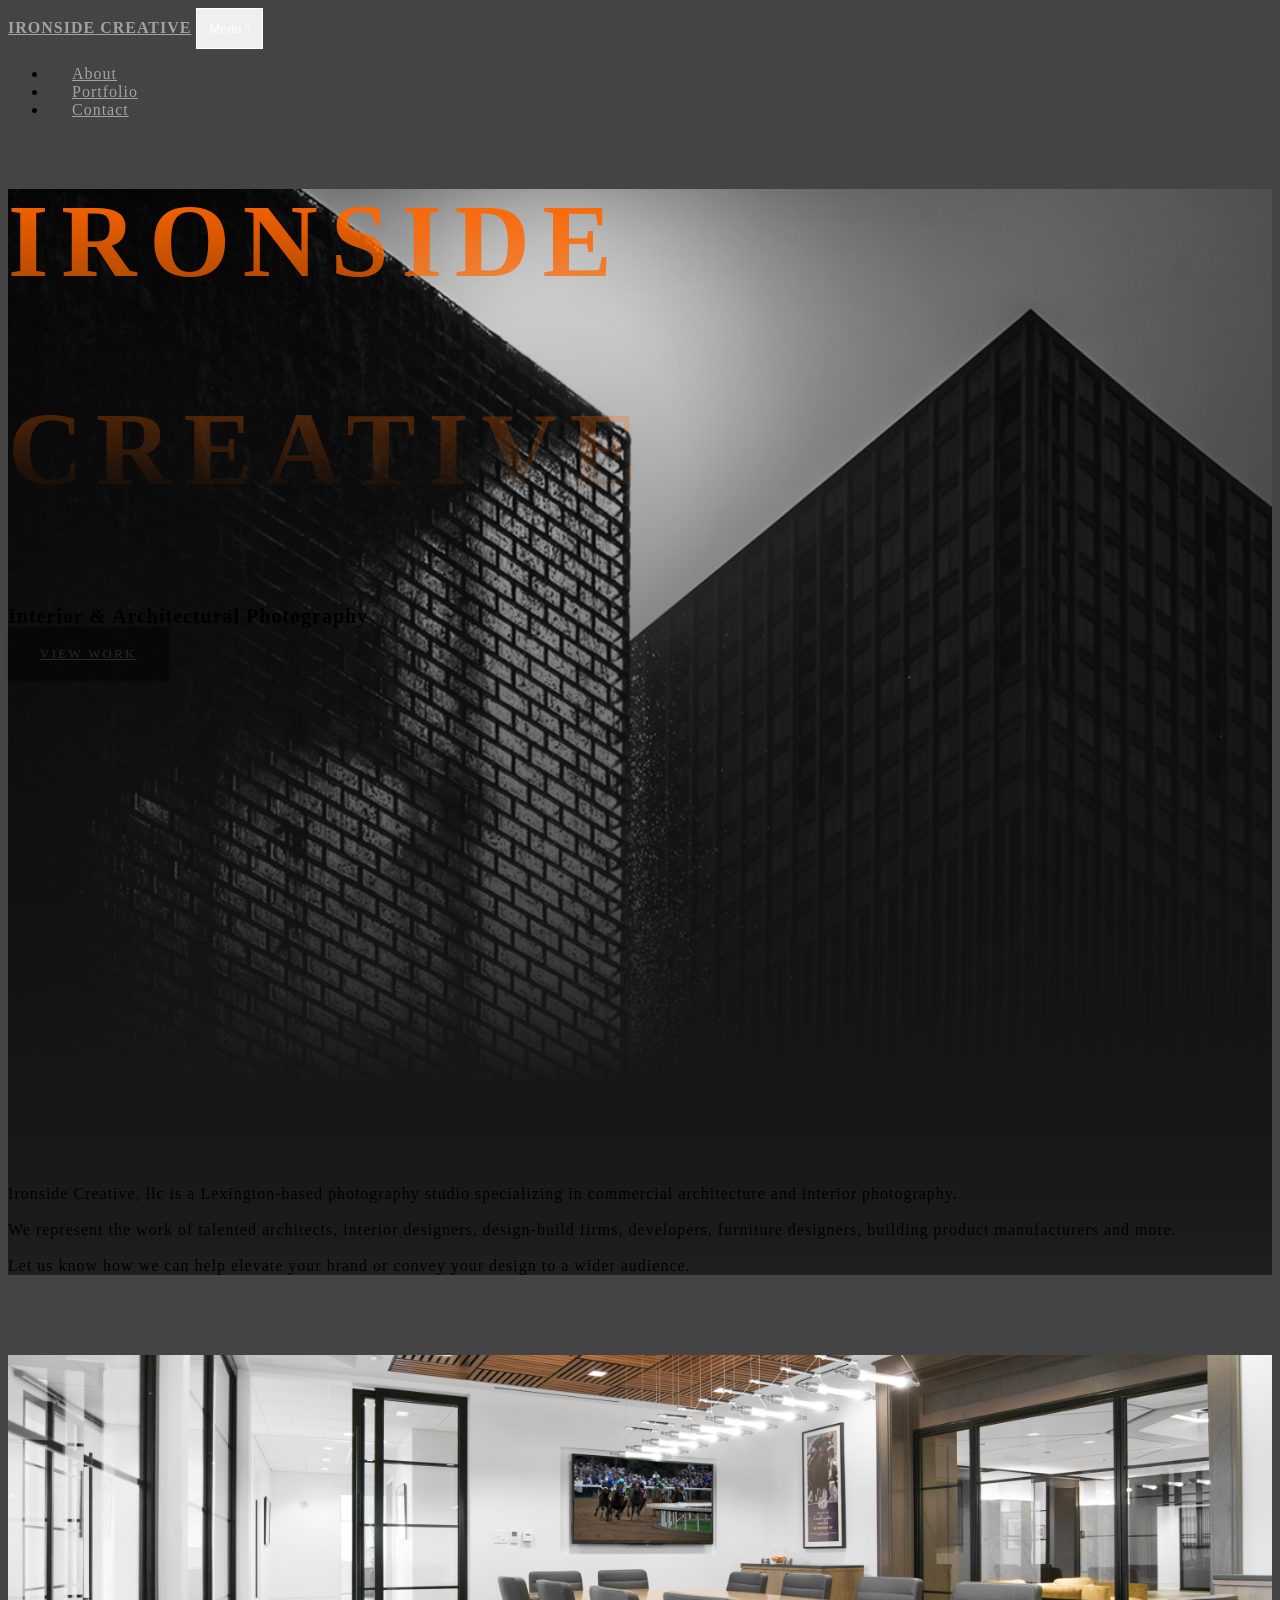
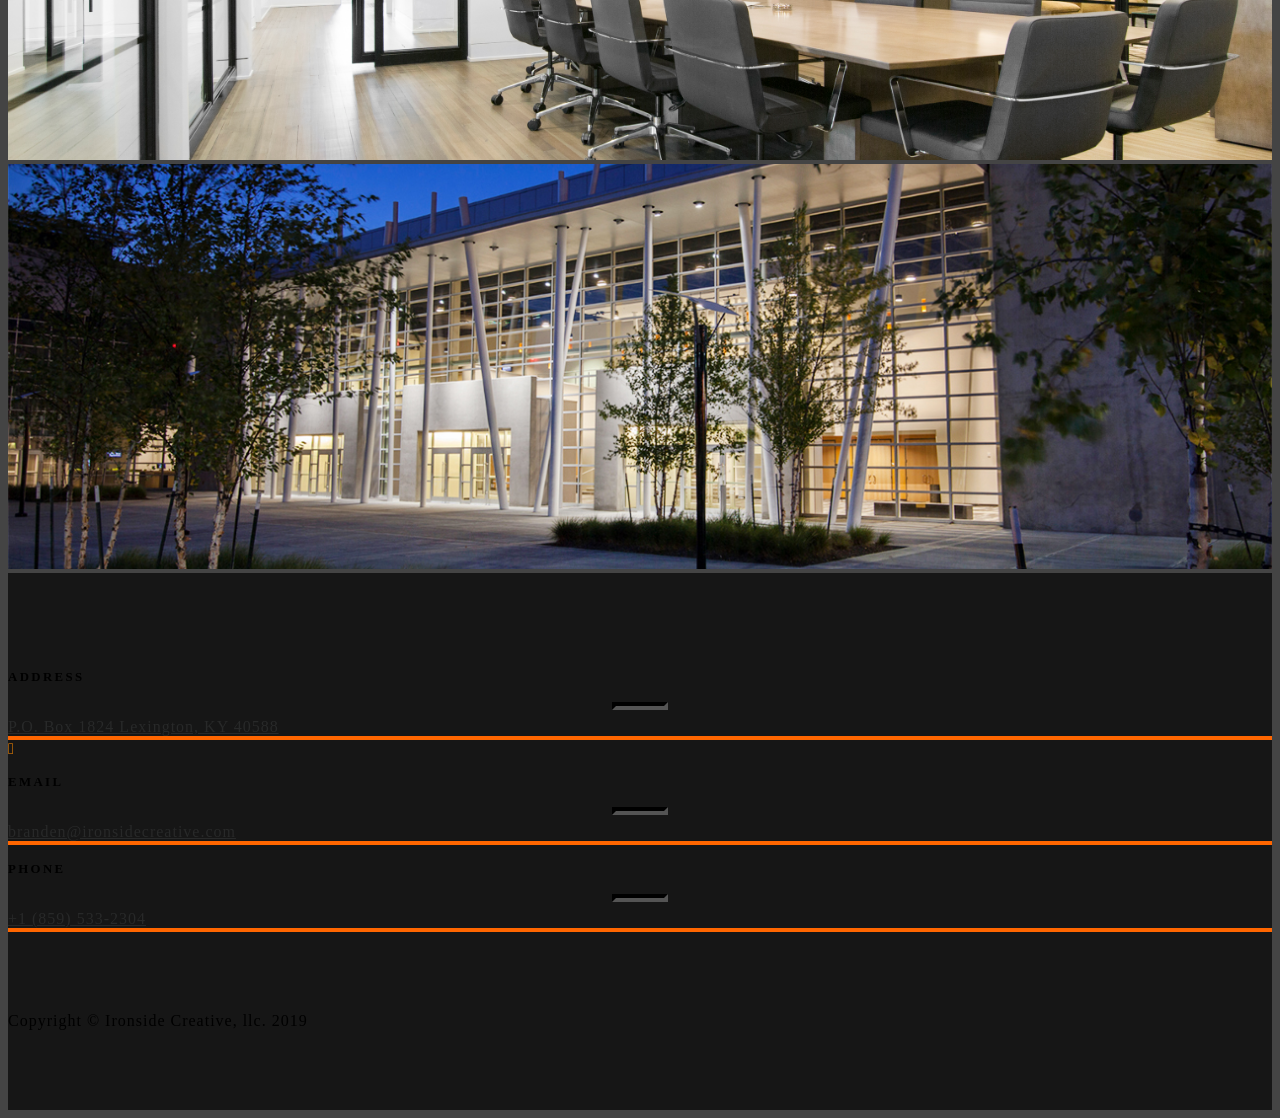
==== index.html @ 3565c428 "testing" ====
<!DOCTYPE html>
<html lang="en">

<head>

  <meta charset="utf-8">
  <meta name="viewport" content="width=device-width, initial-scale=1, shrink-to-fit=no">
  <meta name="description" content="">
  <meta name="author" content="">

  <title>Ironside Creative</title>

  <link rel="shortcut icon" type="image/png" href="img/favicon.png"/>

  <!-- Bootstrap core CSS -->
  <link href="node_modules/bootstrap/dist/css/bootstrap.min.css" rel="stylesheet">

  <!-- hello -->
  <!-- Custom fonts for this template -->
  <link href="https://stackpath.bootstrapcdn.com/font-awesome/4.7.0/css/font-awesome.min.css" rel="stylesheet">
  <!-- <link href="node_modules/@fortawesome/fontawesome-free/css/all.min.css" rel="stylesheet"> -->
  <link href="https://fonts.googleapis.com/css?family=Varela+Round" rel="stylesheet">
  <link href="https://fonts.googleapis.com/css?family=Nunito:200,200i,300,300i,400,400i,600,600i,700,700i,800,800i,900,900i" rel="stylesheet">

  <!-- Custom styles for this template -->
  <link href="css/grayscale.min.css" rel="stylesheet">
  <link href="css/custom.css" rel="stylesheet">

</head>

<body id="page-top">

  <!-- Navigation -->
  <nav class="navbar navbar-expand-lg navbar-light fixed-top" id="mainNav">
    <div class="container">
      <a class="navbar-brand js-scroll-trigger" href="#page-top">IRONSIDE CREATIVE</a>
      <button class="navbar-toggler navbar-toggler-right" type="button" data-toggle="collapse" data-target="#navbarResponsive" aria-controls="navbarResponsive" aria-expanded="false" aria-label="Toggle navigation">
        Menu
        <i class="fas fa-bars"></i>
      </button>
      <div class="collapse navbar-collapse" id="navbarResponsive">
        <ul class="navbar-nav ml-auto">
          <li class="nav-item">
            <a class="nav-link js-scroll-trigger" href="#about">About</a>
          </li>
          <li class="nav-item">
            <a class="nav-link js-scroll-trigger" href="#portfolio">Portfolio</a>
          </li>
          <li class="nav-item">
            <a class="nav-link js-scroll-trigger" href="#contact">Contact</a>
          </li>
        </ul>
      </div>
    </div>
  </nav>

  <!-- Header -->
  <header class="masthead">
    <div class="container d-flex h-100 align-items-center">
      <div class="mx-auto text-center">
        <h1 class="mx-auto my-0 text-uppercase">IRONSIDE<p class="font-italic">CREATIVE</p></h1>
        <h2 class="text-white-50 mx-auto mt-2 mb-5">Interior & Architectural Photography</h2>
        <a href="#portfolio" class="btn btn-primary js-scroll-trigger">View Work</a>
      </div>
    </div>
  </header>

<!-- About Section -->
<section id="about" class="about-section text-center">
    <div class="container">
      <div class="row">
          <div class="col-lg-8 mx-auto">
            <p class="text-white-50">Ironside Creative, llc is a Lexington-based photography studio specializing
                in commercial architecture and interior photography.
                <br>
                <br>
                We represent the work of talented architects, interior designers, design-build firms, developers,
                furniture designers, building product manufacturers and more.
              <br>
              <br>
                Let us know how we can help elevate your brand or convey your design to a wider audience.
            </p>
          </div>

  </section>

<!-- Injected Portfolio -->
<a id="portfolio"></a>
  <div class="portwrapper">
    <a href="pages/interior.html" data-title="Interior Photography">
      <img src="img/img03.jpg"/>
    </a>
    <a href="pages/architectural.html" data-title="Architectural Photography">
      <img src="img/arc_02.jpg"/>
    </a>
  </div>



  <!-- Contact Section -->
  <section class="contact-section bg-black">
    <div class="container">
      <a id="contact"></a>
      <div class="row">

        <div class="col-md-4 mb-3 mb-md-0">
          <div class="card py-4 h-100">
            <div class="card-body text-center">
              <i class="fas fa-map-marked-alt text-primary mb-2"></i>
              <h4 class="text-uppercase m-0">Address</h4>
              <hr class="my-4">
              <div class="small text-black-50"><a href="https://goo.gl/maps/vSZyoy7qZ5h57QWN8">P.O. Box 1824 Lexington, KY 40588</a></div>
            </div>
          </div>
        </div>

        <div class="col-md-4 mb-3 mb-md-0">
          <div class="card py-4 h-100">
            <div class="card-body text-center">
              <i class="fas fa-envelope text-primary mb-2"></i>
              <h4 class="text-uppercase m-0">Email</h4>
              <hr class="my-4">
              <div class="small text-black-50">
                <a href="mailto:branden@ironsidecreative.com">branden@ironsidecreative.com</a>
              </div>
            </div>
          </div>
        </div>

        <div class="col-md-4 mb-3 mb-md-0">
          <div class="card py-4 h-100">
            <div class="card-body text-center">
              <i class="fas fa-mobile-alt text-primary mb-2"></i>
              <h4 class="text-uppercase m-0">Phone</h4>
              <hr class="my-4">
              <div class="small text-black-50"><a href="tel:859-533-2304">+1 (859) 533-2304</a></div>
            </div>
          </div>
        </div>
      </div>

      <!-- Social Icons

      <div class="social d-flex justify-content-center">
        <a href="#" class="mx-2">
          <i class="fab fa-linkedin"></i>
        </a>
        <a href="#" class="mx-2">
          <i class="fab fa-facebook-f"></i>
        </a>
        <a href="#" class="mx-2">
          <i class="fab fa-github"></i>
        </a>
      </div>
    -->
    </div>
  </section>


  <!-- Footer -->
  <footer class="bg-black small text-center text-white-50">
    <div class="container">
      Copyright &copy; Ironside Creative, llc. 2019
    </div>
  </footer>

  <!-- Bootstrap core JavaScript -->
  <script src="node_modules/jquery/dist/jquery.min.js"></script>
  <script src="node_modules/bootstrap/dist/js/bootstrap.bundle.min.js"></script>

  <!-- Plugin JavaScript -->
  <script src="node_modules/jquery.easing/jquery.easing.min.js"></script>

  <!-- Custom scripts for this template -->
  <script src="js/grayscale.min.js"></script>

</body>

</html>
---- css/grayscale.min.css ----
#mainNav {
    min-height: 56px;
    background-color: rgba(255, 255, 255,)
}

#mainNav .navbar-toggler {
    font-size: 80%;
    padding: .75rem;
    color: rgb(255, 255, 255);
    border: 1px solid rgb(255, 255, 255)
}

#mainNav .navbar-toggler:focus {
    outline: 0
}

#mainNav .navbar-brand {
    color: rgb(255, 255, 255);
    font: avenir-medium;
    font-weight: 700;
    padding: .9rem 0
}

#mainNav .navbar-nav .nav-item:hover {
    color: fade(rgb(34, 255, 0), 80%);
    outline: 0;
    background-color: transparent
}

#mainNav .navbar-nav .nav-item:active, #mainNav .navbar-nav .nav-item:focus {
    outline: 0;
    background-color: transparent
}

@media (min-width:992px) {
    #mainNav {
        padding-top: 0;
        padding-bottom: 0;
        border-bottom: none;
        background-color: transparent;
        -webkit-transition: background-color .3s ease-in-out;
        transition: background-color .3s ease-in-out
    }
    #mainNav .navbar-brand {
        padding: .5rem 0;
        color: rgba(255, 255, 255, .5)
    }
    #mainNav .nav-link {
        -webkit-transition: none;
        transition: none;
        padding: 2rem 1.5rem;
        color: rgba(255, 255, 255, .5)
    }
    #mainNav .nav-link:hover {
        color: rgba(250, 121, 35, 0.495)
    }
    #mainNav .nav-link:active {
        color: #fff
        background-color: transparent;
    }
    #mainNav.navbar-shrink {
        background-color: #fff
    }
    #mainNav.navbar-shrink .navbar-brand {
        color: rgb(255, 102, 0);
    }
    #mainNav.navbar-shrink .nav-link {
        color: #292929;
        padding: 1.5rem 1.5rem 1.25rem;
        border-bottom: .25rem solid transparent;
    }
    #mainNav.navbar-shrink .nav-link:hover {
        color: rgb(255, 102, 0);
    }
    #mainNav.navbar-shrink .nav-link:active {
        color: #467370
    }
    #mainNav.navbar-shrink .nav-link.active {
        color: rgb(255, 102, 0);;
        outline: 0;
        border-bottom: .25rem solid rgb(255, 102, 0);
    }
}

.masthead {
    position: relative;
    width: 100%;
    height: auto;
    min-height: 35rem;
    padding: 15rem 0;
    background: -webkit-gradient(linear, left top, left bottom, from(rgba(22, 22, 22, .3)), color-stop(75%, rgba(22, 22, 22, .7)), to(#161616)), url(../img/bg-masthead.jpg);
    background: linear-gradient(to bottom, rgba(22, 22, 22, .1) 0, rgba(22, 22, 22, .7) 75%, #161616 100%), url(../img/arc_001.jpg);
    background-position: center;
    background-repeat: no-repeat;
    background-attachment: scroll;
    background-size: cover
}

.masthead h1 {
    font-family: 'avenir';
    font-size: 2.5rem;
    line-height: 2.5rem;
    letter-spacing: .8rem;
    background: -webkit-linear-gradient(rgb(255, 102, 0), rgba(255, 72, 72, 0));
    -webkit-text-fill-color: transparent;
    -webkit-background-clip: text
}

.masthead h2 {
    max-width: 20rem;
    font-size: 1rem
}

@media (min-width:768px) {
    .masthead h1 {
        font-size: 4rem;
        line-height: 4rem
    }
}

@media (min-width:992px) {
    .masthead {
        height: 100vh;
        padding: 0
    }
    .masthead h1 {
        font-size: 6.5rem;
        line-height: 6.5rem;
        letter-spacing: .8rem
    }
    .masthead h2 {
        max-width: 30rem;
        font-size: 1.25rem
    }
}

.btn {
    -webkit-box-shadow: 0 .1875rem .1875rem 0 rgba(0, 0, 0, .1)!important;
    box-shadow: 0 .1875rem .1875rem 0 rgba(0, 0, 0, .1)!important;
    padding: 1.25rem 2rem;
    font-family: 'open sans';
    font-size: 80%;
    text-transform: uppercase;
    letter-spacing: .15rem;
    border: 0
}

.btn-primary {
    background-color: rgba(0, 0, 0, 0.495)
}

.btn-primary:hover {
    background-color: rgba(250, 121, 35, 0.495);
    color: #fff
}

.btn-primary:focus {
    background-color: #ffffff;
    color: rgb(0, 0, 0)
}

.btn-primary:active {
    background-color: #ffffff!important
}

.about-section {
    padding-top: 5rem;
    background: -webkit-gradient(linear, left top, left bottom, from(#161616), color-stop(75%, rgba(22, 22, 22, .9)), to(rgba(22, 22, 22, .8)));
    background: linear-gradient(to bottom, #161616 0, rgba(22, 22, 22, .9) 75%, rgba(22, 22, 22, .8) 100%)
}

.about-section p {
    margin-bottom: 5rem
}

.projects-section {
    padding: 10rem 0
}

.projects-section .featured-text {
    padding: 2rem
}

@media (min-width:992px) {
    .projects-section .featured-text {
        padding: 0 0 0 2rem;
        border-left: .5rem solid rgb(255, 102, 0);
    }
}

.projects-section .project-text {
    padding: 3rem;
    font-size: 90%
}

@media (min-width:992px) {
    .projects-section .project-text {
        padding: 5rem
    }
    .projects-section .project-text hr {
        border-color: rgb(255, 102, 0);;
        border-width: .25rem;
        width: 30%
    }
}


.contact-section {
    padding: 5rem 0 0
}

.contact-section .card {
    border: 0;
    border-bottom: .25rem solid rgb(255, 102, 0);
}

.contact-section .card h4 {
    font-size: .8rem;
    font-family: 'open sans';
    text-transform: uppercase;
    letter-spacing: .15rem
}

.contact-section .card hr {
    border-color: #000000;
    border-width: .25rem;
    width: 3rem
}

.contact-section .social {
    margin-top: 5rem
}

.contact-section .social a {
    text-align: center;
    height: 3rem;
    width: 3rem;
    background: rgba(157, 153, 146, 0.331);
    border-radius: 100%;
    line-height: 3rem;
    color: rgba(255, 255, 255, 0.753)
}

.contact-section .social a:hover {
    color: rgba(255, 255, 255, .5)
}

.contact-section .social a:active {
    color: #fff
}

body {
    font-family: arial;
    letter-spacing: .0625em
}

a {
    color: #282929
}

a:focus, a:hover {
    text-decoration: none;
    color: #282929
}

.bg-black {
    background-color: #161616!important
}

.bg-primary {
    background-color: rgb(255, 102, 0);!important
}

.text-primary {
    color: #ff8c00!important
}

footer {
    padding: 5rem 0
}



/*homepage portfolio */

.portwrapper a {
    display:inline-block;
    width:100%;
    height:45vh;
    position:relative;
}

.portwrapper a img {
    height:100%; 
    width:100%;
    object-fit:cover;}
  a:before, a:after{
    width:100%;
    position:absolute;
    opacity:0;
    transition:opacity 0.3s ease;
}

.portwrapper a:before{
    content:'';
    height:100%;
    background:rgba(250, 121, 35, 0.495);
  }
  
.portwrapper a:after{
    content:attr(data-title);
    font-size:24px;
    top:calc(50% - 0.5em);
    left:0;
    text-align:center;
    color:#fff;
    text-transform:uppercase;
  }
  
.portwrapper a:hover:before, a:hover:after{
    opacity:1;
  }
  

/*individual portfolio */

  


@import url(https://fonts.googleapis.com/css?family=Sarala:400,700);

.wrapper{font-size:0;}/*for inline block spacing*/
body{font-family:avenir-medium; background:#444;}

@media screen and (max-width: 992px) {
    .wrapper a{ display:inline-block;
        width:100%;
        height:50vh;
        position:relative;
    }

    .wrapper a img {
    height:100%; 
    width:100%;
    object-fit:cover;}
    .wrapper a:before, a:after{
    width:100%;
    position:absolute;
    opacity:0;
    transition:opacity 0.3s ease;
    }

    .wrapper a:before{
    content:'';
    height:100%;
    background:rgba(250, 121, 35, 0.495);
    }

    .wrapper a:after{
    content:attr(data-title);
    font-size:24px;
    top:calc(50% - 0.5em);
    left:0;
    text-align:center;
    color:#fff;
    text-transform:uppercase;
    }

    .wrapper a:hover:before, a:hover:after{
    opacity:1;
    }

}

@media screen and (max-width: 600px) {
    .wrapper a{ display:inline-block;
        width:100%;
        height:70vh;
        position:relative;
    }

}

@media screen and (min-width: 993px) {
    .wrapper a{ display:inline-block;
        width:33.27%;
        height:40vh;
        position:relative;
        align-content: stretch;
    }

}


/* Portfolio Navigation */
.navigation {
    margin: 10px; 
   
}
.navigation a {
   display:inline;
   font-family: avenir-medium;
   color: rgb(235, 235, 235);
   font-size: 3rem;
   letter-spacing: .550em;
}

.navigation ul {
    list-style-type: none;
    margin: 0;
    padding: 0;
  }
  
  .navigation li {
    display: inline;
  }

  #interior {
      background-color: rgb(31, 31, 31);
  }
---- css/custom.css ----
@media only screen and (max-width: 992px) {
    .navbar-nav {
        background: rgba(255, 255, 255, 0.9);
        border-radius: 5px;
        align-items: center;
        }
}


@media only screen and (min-width:993px) {
    .navbar-nav {
        background:none;
        align-items: center;
        border: none;
        }
}
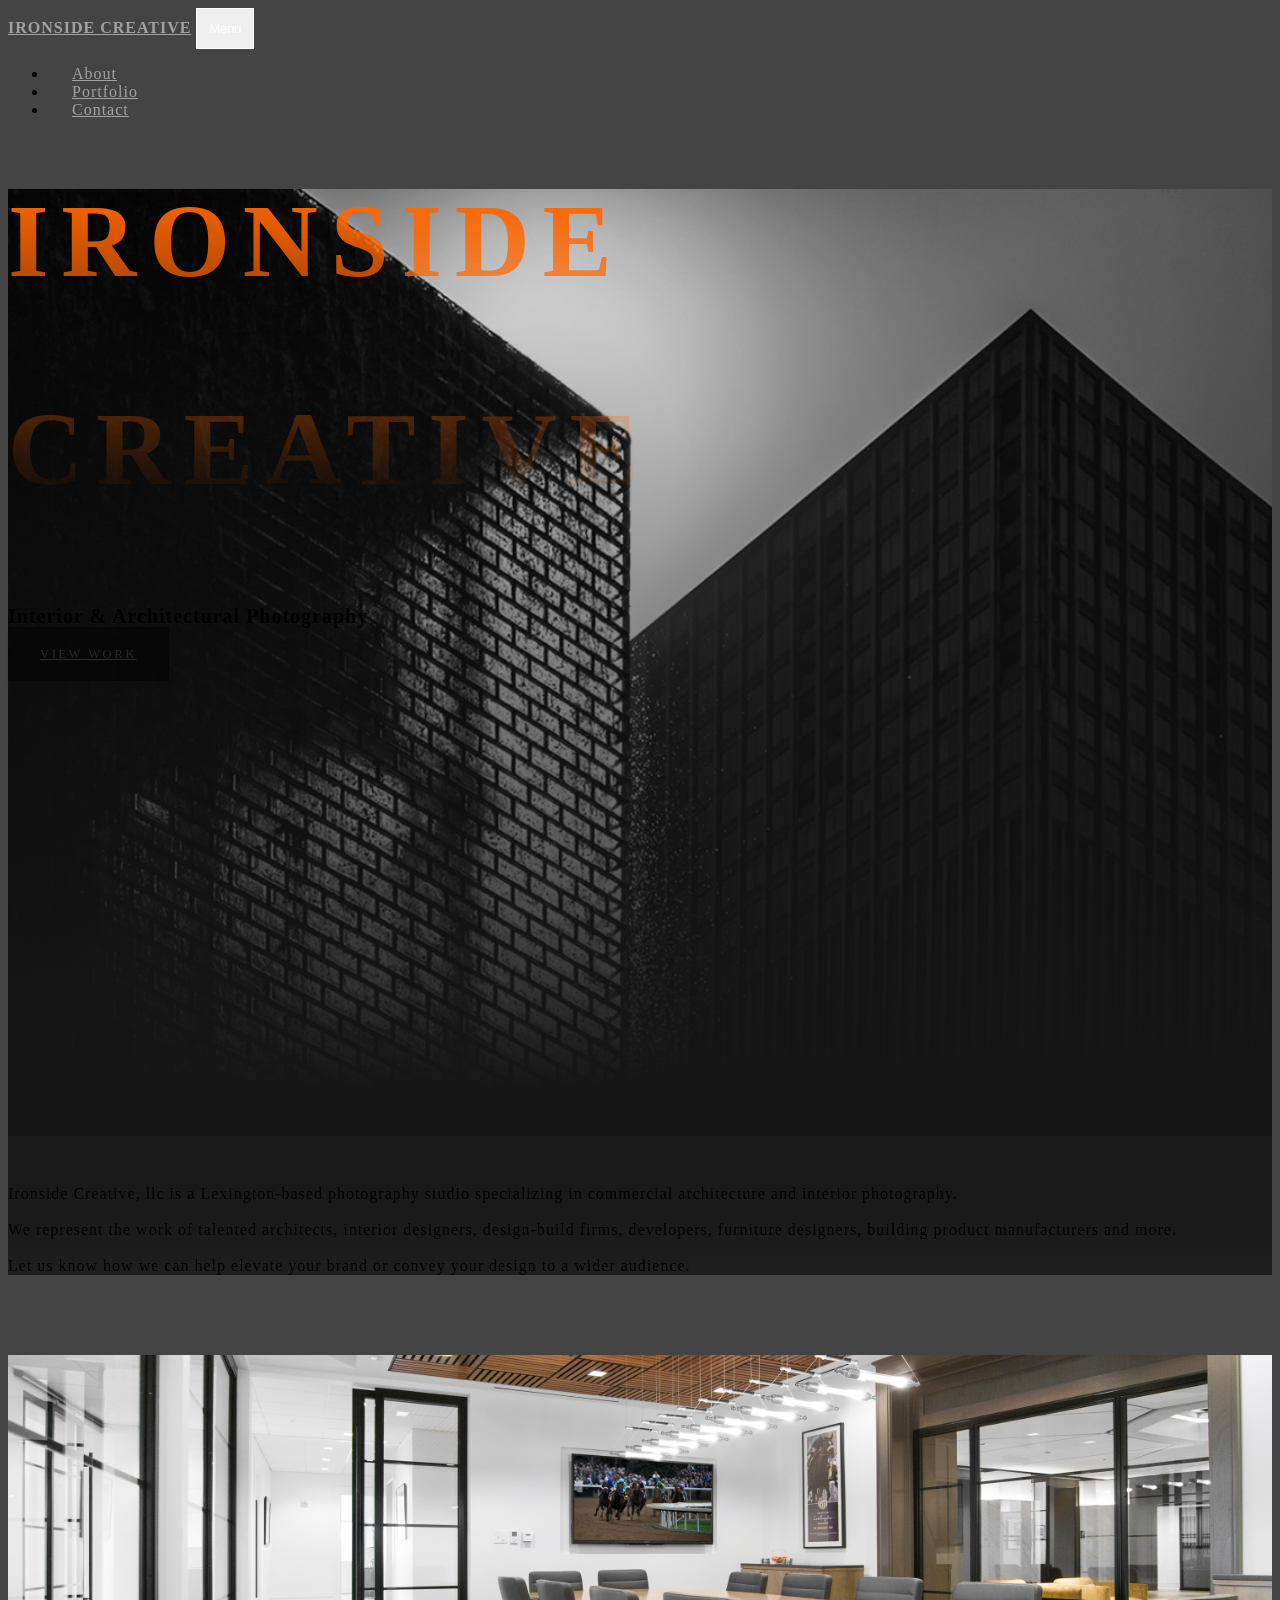
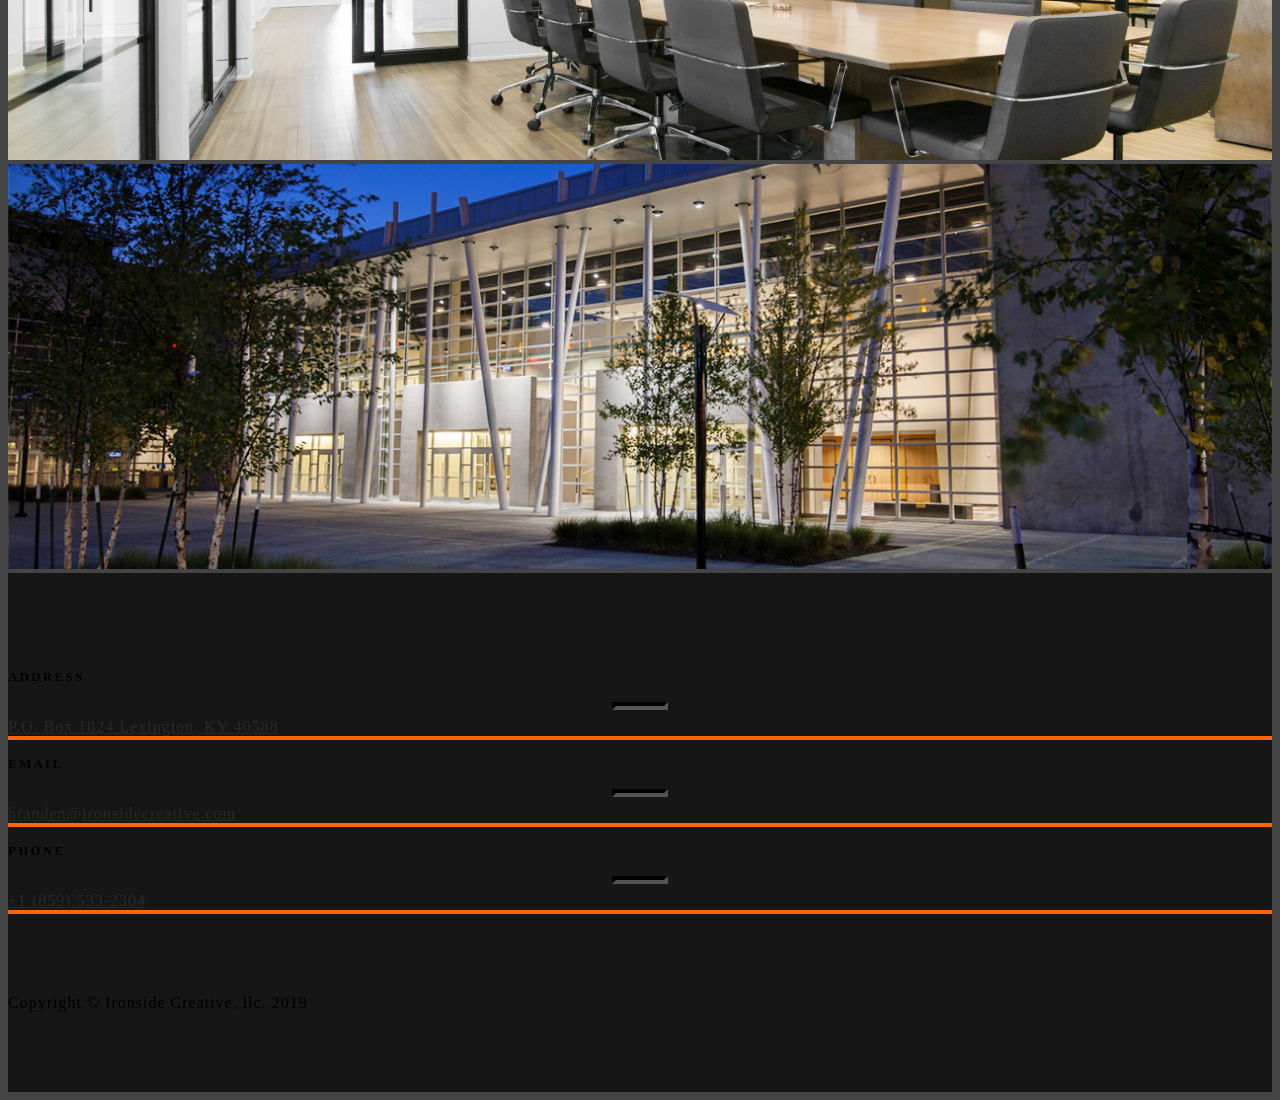
==== commit e57ac9de: "updated font awesome include to match version of original vendor." ====
--- a/index.html
+++ b/index.html
@@ -15,9 +15,9 @@
   <!-- Bootstrap core CSS -->
   <link href="node_modules/bootstrap/dist/css/bootstrap.min.css" rel="stylesheet">
 
-  <!-- hello -->
+  <!-- fuck you -->
   <!-- Custom fonts for this template -->
-  <link href="https://stackpath.bootstrapcdn.com/font-awesome/4.7.0/css/font-awesome.min.css" rel="stylesheet">
+  <link href="https://pagecdn.io/lib/font-awesome/5.10.0-12/css/all.min.css" rel="stylesheet">
   <!-- <link href="node_modules/@fortawesome/fontawesome-free/css/all.min.css" rel="stylesheet"> -->
   <link href="https://fonts.googleapis.com/css?family=Varela+Round" rel="stylesheet">
   <link href="https://fonts.googleapis.com/css?family=Nunito:200,200i,300,300i,400,400i,600,600i,700,700i,800,800i,900,900i" rel="stylesheet">
--- a/css/grayscale.min.css
+++ b/css/grayscale.min.css
@@ -251,8 +251,9 @@
 }
 
 body {
-    font-family: arial;
-    letter-spacing: .0625em
+    font-family: avenir-medium;
+    background-color:#444;
+    letter-spacing: .0625em;
 }
 
 a {
@@ -331,7 +332,6 @@
 @import url(https://fonts.googleapis.com/css?family=Sarala:400,700);
 
 .wrapper{font-size:0;}/*for inline block spacing*/
-body{font-family:avenir-medium; background:#444;}
 
 @media screen and (max-width: 992px) {
     .wrapper a{ display:inline-block;
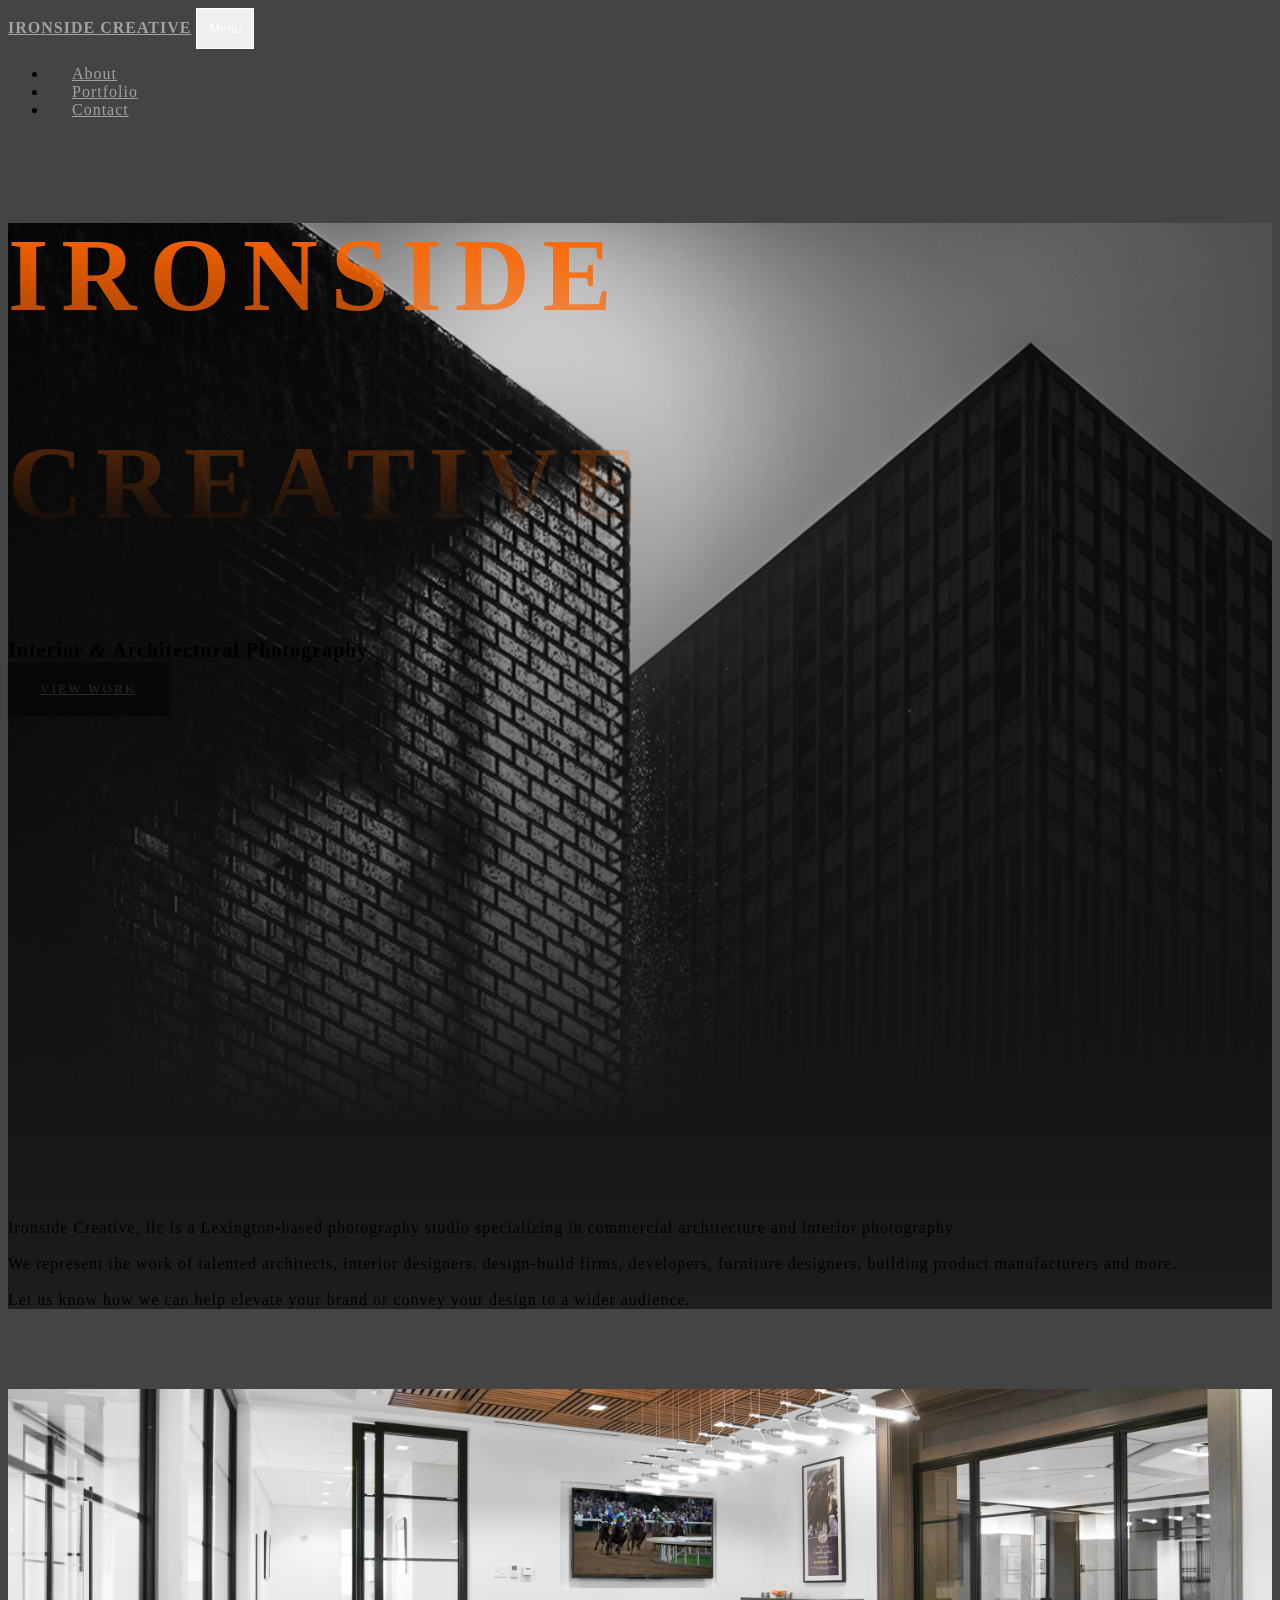
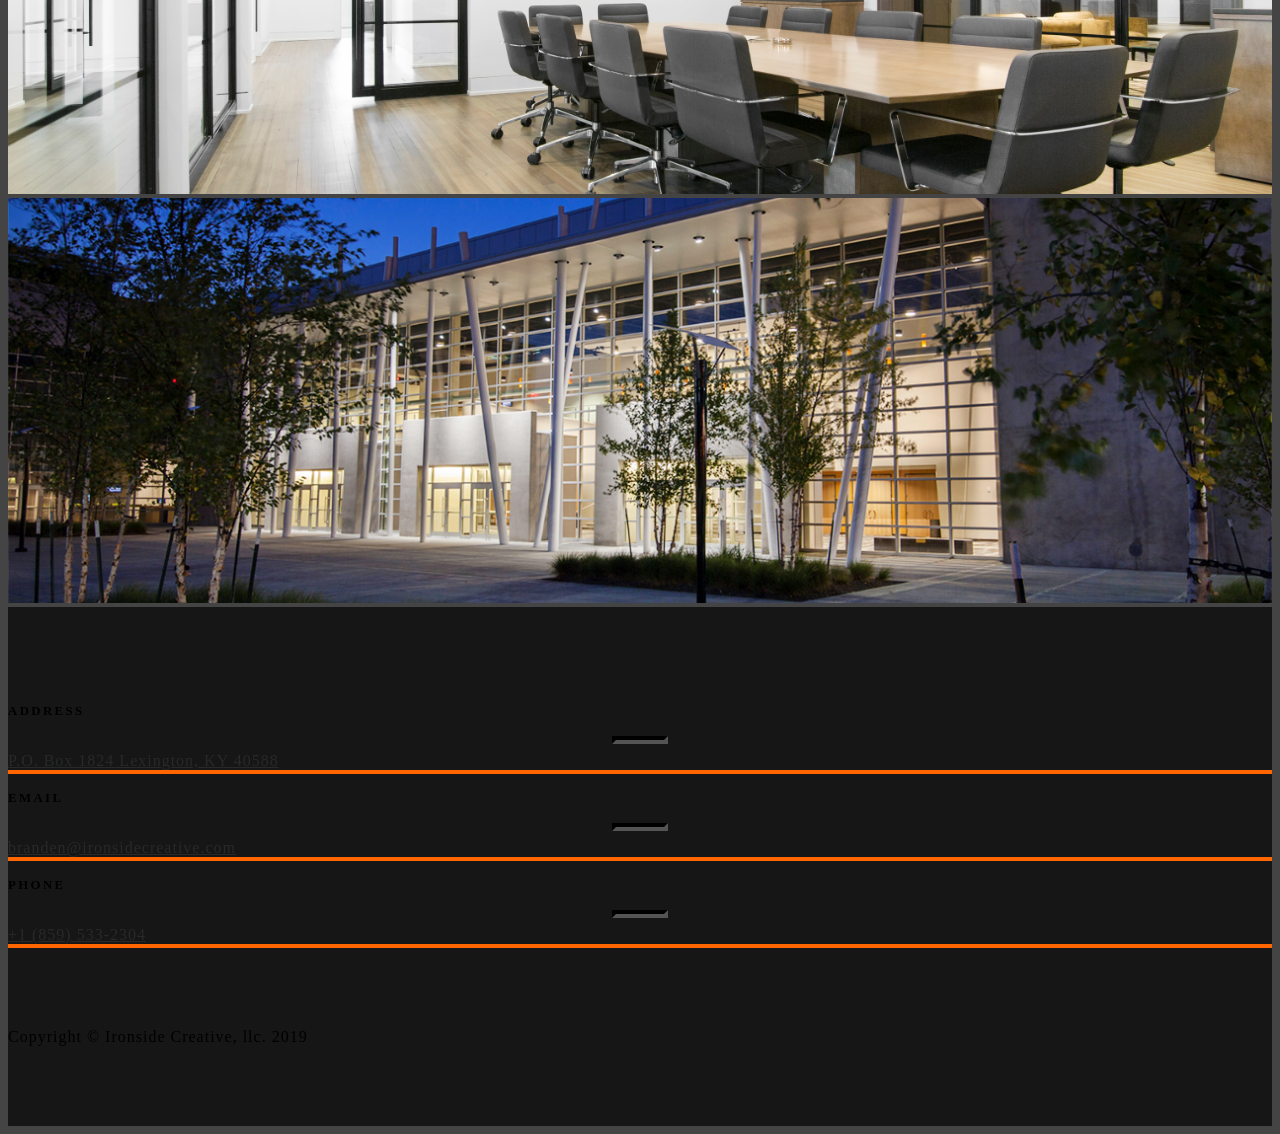
==== commit b6e56c0d: "change comment" ====
--- a/index.html
+++ b/index.html
@@ -15,7 +15,7 @@
   <!-- Bootstrap core CSS -->
   <link href="node_modules/bootstrap/dist/css/bootstrap.min.css" rel="stylesheet">
 
-  <!-- fuck you -->
+  <!-- fuck me -->
   <!-- Custom fonts for this template -->
   <link href="https://pagecdn.io/lib/font-awesome/5.10.0-12/css/all.min.css" rel="stylesheet">
   <!-- <link href="node_modules/@fortawesome/fontawesome-free/css/all.min.css" rel="stylesheet"> -->
@@ -58,7 +58,7 @@
   <header class="masthead">
     <div class="container d-flex h-100 align-items-center">
       <div class="mx-auto text-center">
-        <h1 class="mx-auto my-0 text-uppercase">IRONSIDE<p class="font-italic">CREATIVE</p></h1>
+        <h1 class="mx-auto my-0 text-uppercase"><p>IRONSIDE</p><p class="font-italic">CREATIVE</p></h1>
         <h2 class="text-white-50 mx-auto mt-2 mb-5">Interior & Architectural Photography</h2>
         <a href="#portfolio" class="btn btn-primary js-scroll-trigger">View Work</a>
       </div>
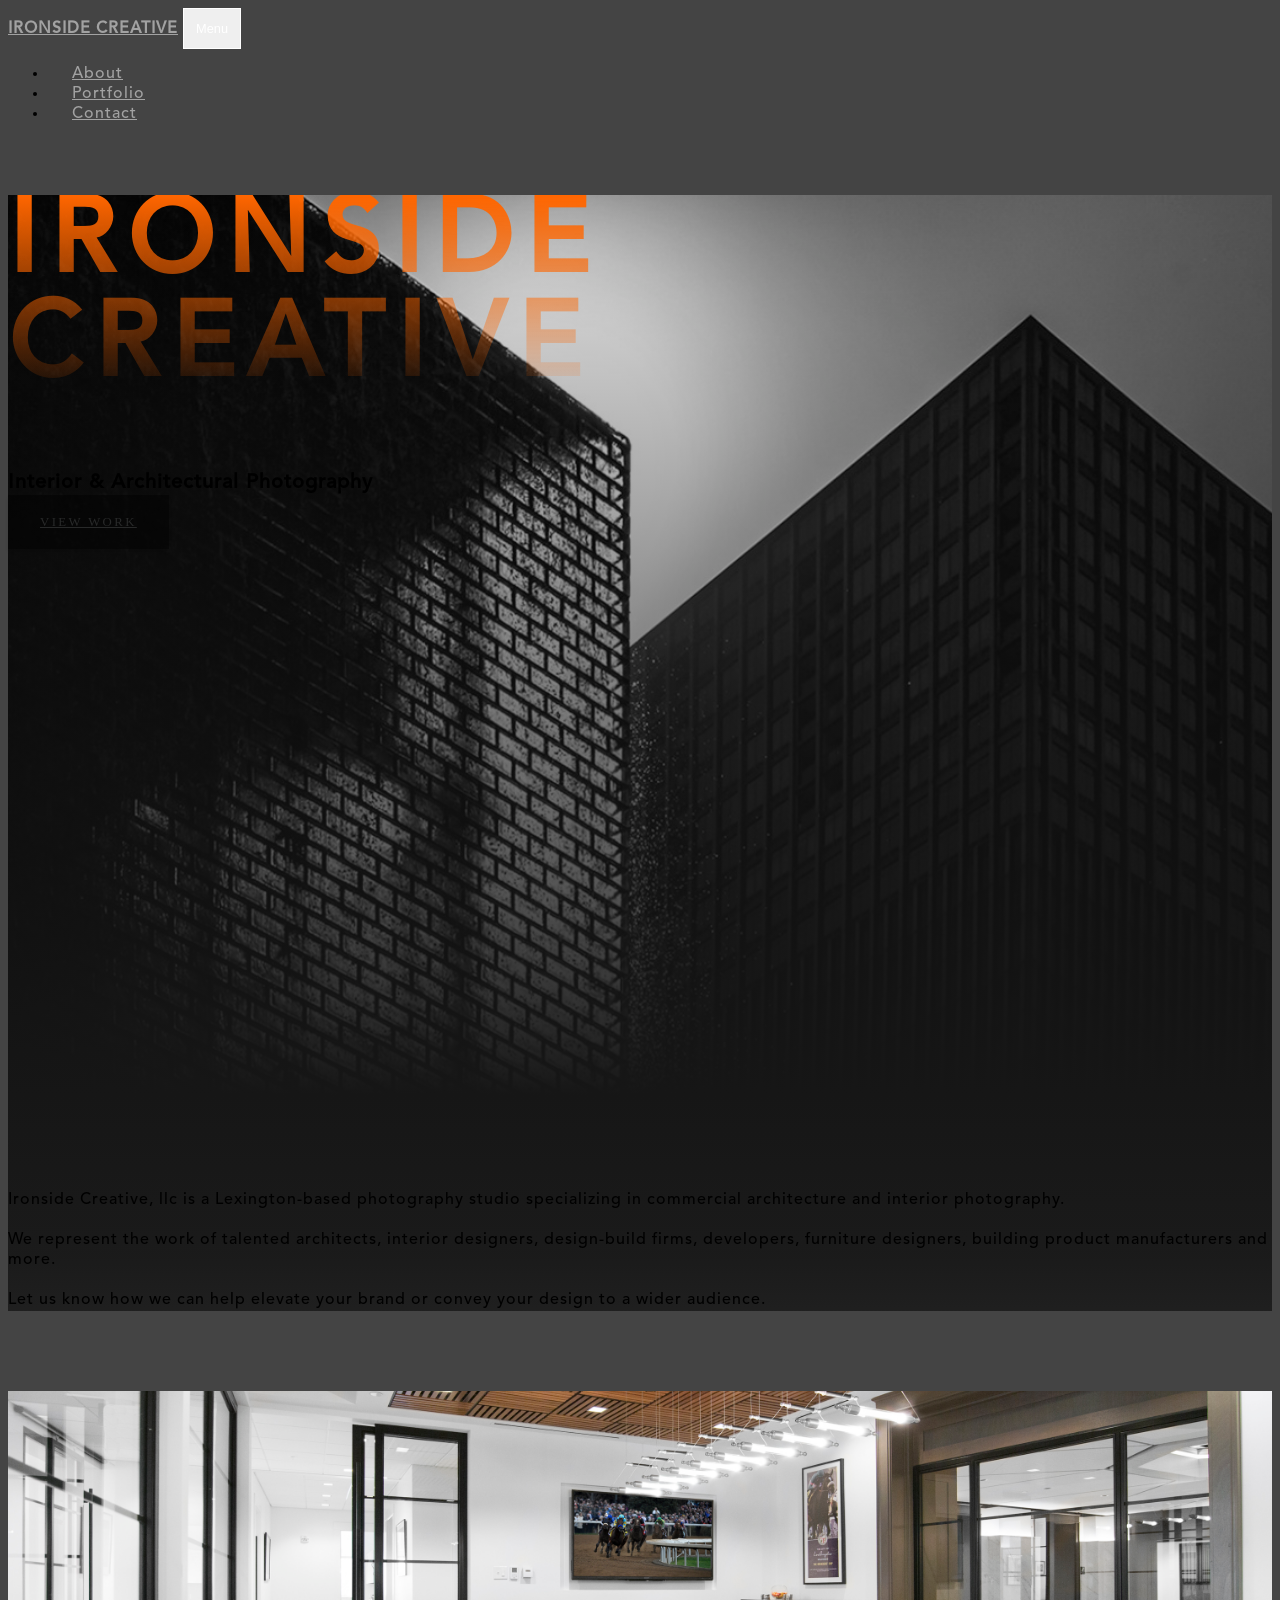
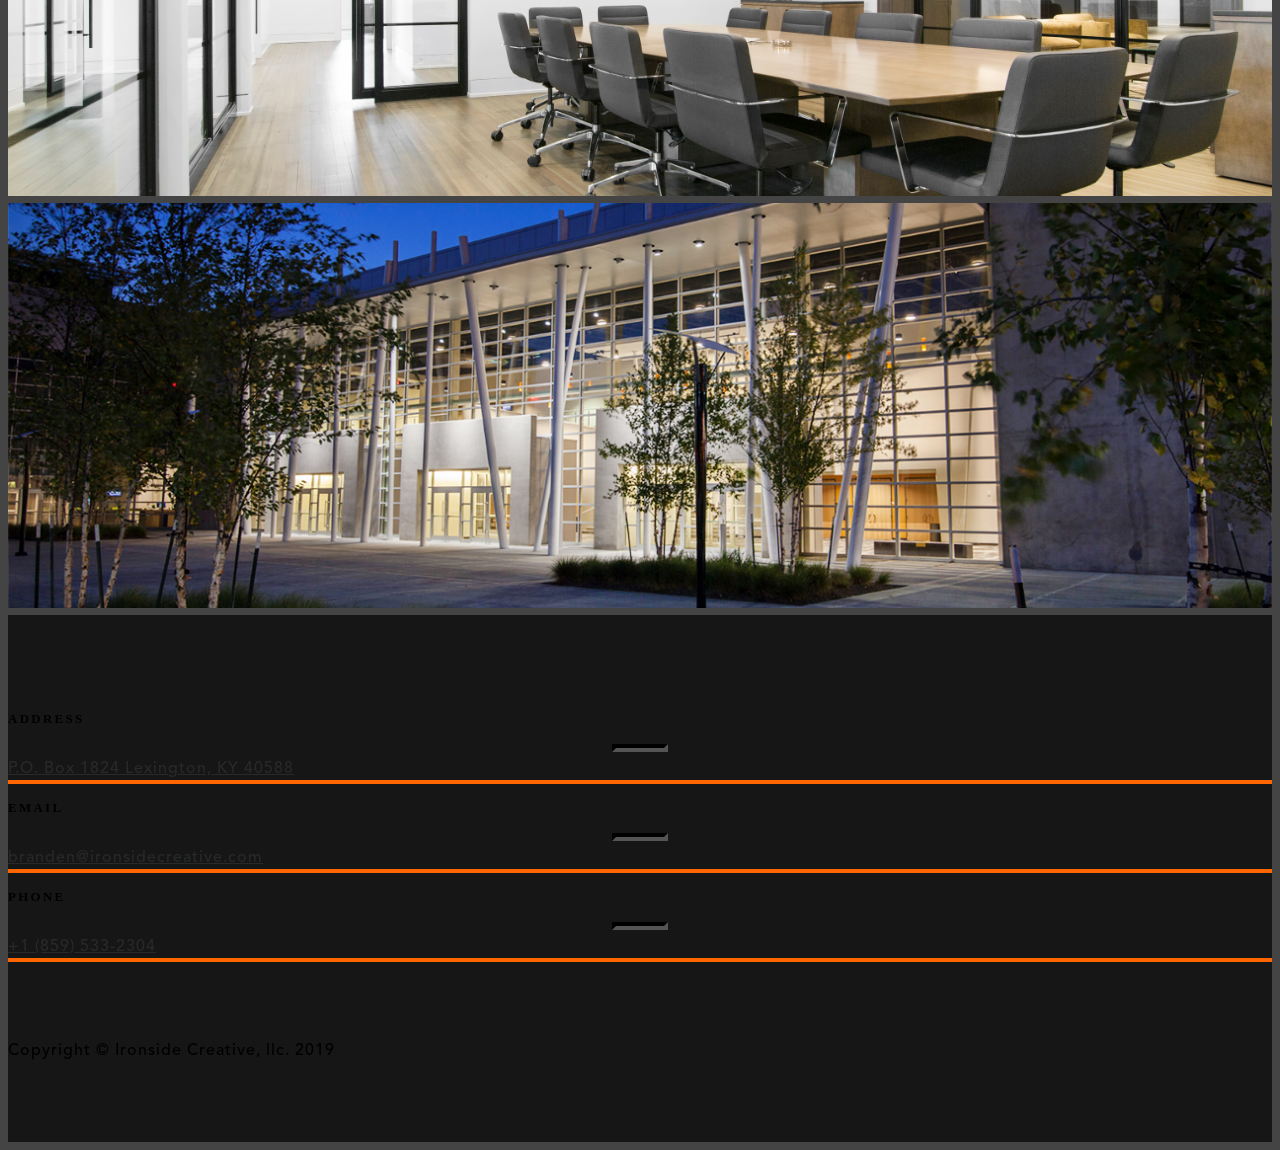
==== commit f90c7e30: "Fixed safari gradient text issue" ====
--- a/index.html
+++ b/index.html
@@ -58,7 +58,7 @@
   <header class="masthead">
     <div class="container d-flex h-100 align-items-center">
       <div class="mx-auto text-center">
-        <h1 class="mx-auto my-0 text-uppercase"><p>IRONSIDE</p><p class="font-italic">CREATIVE</p></h1>
+        <h1 class="mx-auto my-0 text-uppercase"><span>IRONSIDE</span></br><span class="font-italic">CREATIVE</span></h1>
         <h2 class="text-white-50 mx-auto mt-2 mb-5">Interior & Architectural Photography</h2>
         <a href="#portfolio" class="btn btn-primary js-scroll-trigger">View Work</a>
       </div>
--- a/css/grayscale.min.css
+++ b/css/grayscale.min.css
@@ -17,7 +17,7 @@
 
 #mainNav .navbar-brand {
     color: rgb(255, 255, 255);
-    font: avenir-medium;
+    font-family: "Avenir-Medium";
     font-weight: 700;
     padding: .9rem 0
 }
@@ -98,7 +98,7 @@
 }
 
 .masthead h1 {
-    font-family: 'avenir';
+    font-family: "Avenir-Medium";
     font-size: 2.5rem;
     line-height: 2.5rem;
     letter-spacing: .8rem;
@@ -251,7 +251,7 @@
 }
 
 body {
-    font-family: avenir-medium;
+    font-family: "Avenir-Medium";
     background-color:#444;
     letter-spacing: .0625em;
 }
@@ -293,7 +293,7 @@
 }
 
 .portwrapper a img {
-    height:100%; 
+    height:100%;
     width:100%;
     object-fit:cover;}
   a:before, a:after{
@@ -308,7 +308,7 @@
     height:100%;
     background:rgba(250, 121, 35, 0.495);
   }
-  
+
 .portwrapper a:after{
     content:attr(data-title);
     font-size:24px;
@@ -318,15 +318,15 @@
     color:#fff;
     text-transform:uppercase;
   }
-  
+
 .portwrapper a:hover:before, a:hover:after{
     opacity:1;
   }
-  
+
 
 /*individual portfolio */
 
-  
+
 
 
 @import url(https://fonts.googleapis.com/css?family=Sarala:400,700);
@@ -341,7 +341,7 @@
     }
 
     .wrapper a img {
-    height:100%; 
+    height:100%;
     width:100%;
     object-fit:cover;}
     .wrapper a:before, a:after{
@@ -395,12 +395,12 @@
 
 /* Portfolio Navigation */
 .navigation {
-    margin: 10px; 
-   
+    margin: 10px;
+
 }
 .navigation a {
    display:inline;
-   font-family: avenir-medium;
+   font-family: "Avenir-Medium";
    color: rgb(235, 235, 235);
    font-size: 3rem;
    letter-spacing: .550em;
@@ -411,7 +411,7 @@
     margin: 0;
     padding: 0;
   }
-  
+
   .navigation li {
     display: inline;
   }
--- a/css/custom.css
+++ b/css/custom.css
@@ -1,3 +1,7 @@
+@font-face {
+    font-family: "Avenir-Medium";
+    src: url("../fonts/Avenir-Medium.otf") format("opentype");
+}
 
 
 @media only screen and (max-width: 992px) {
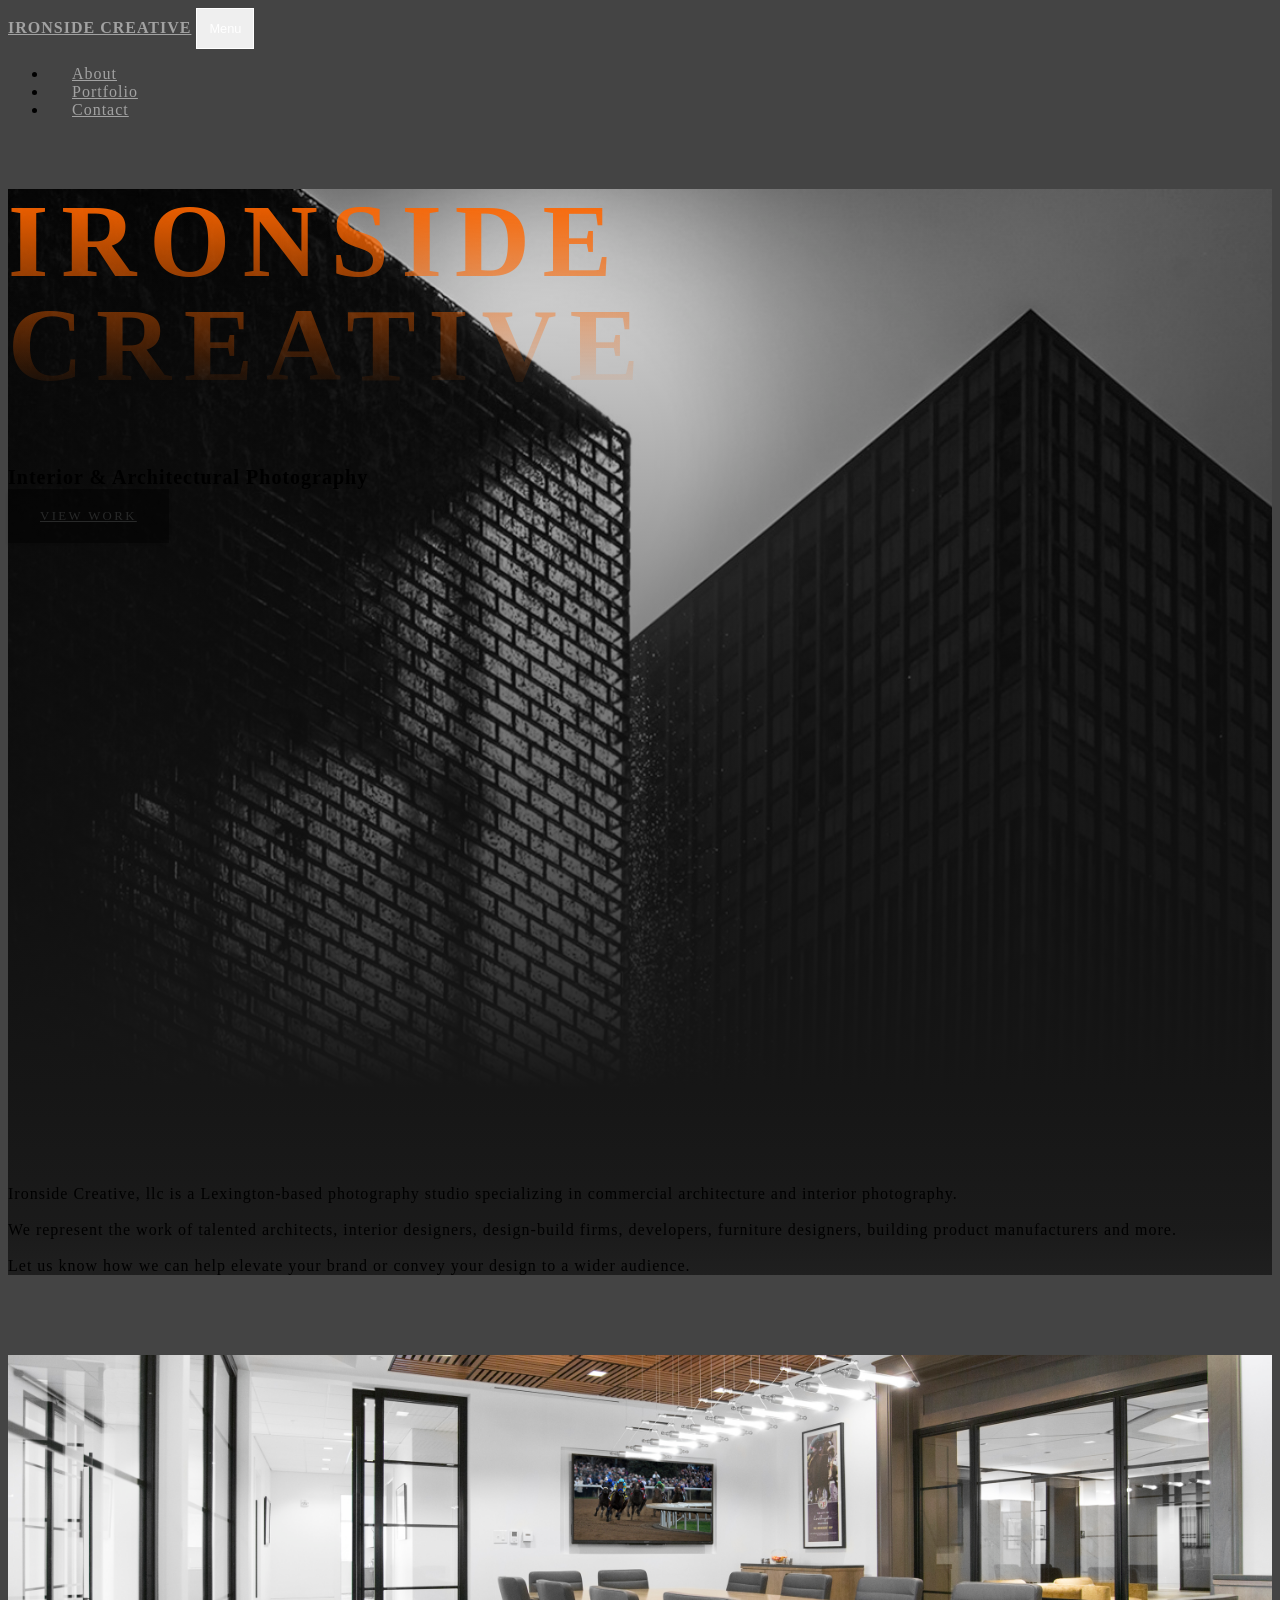
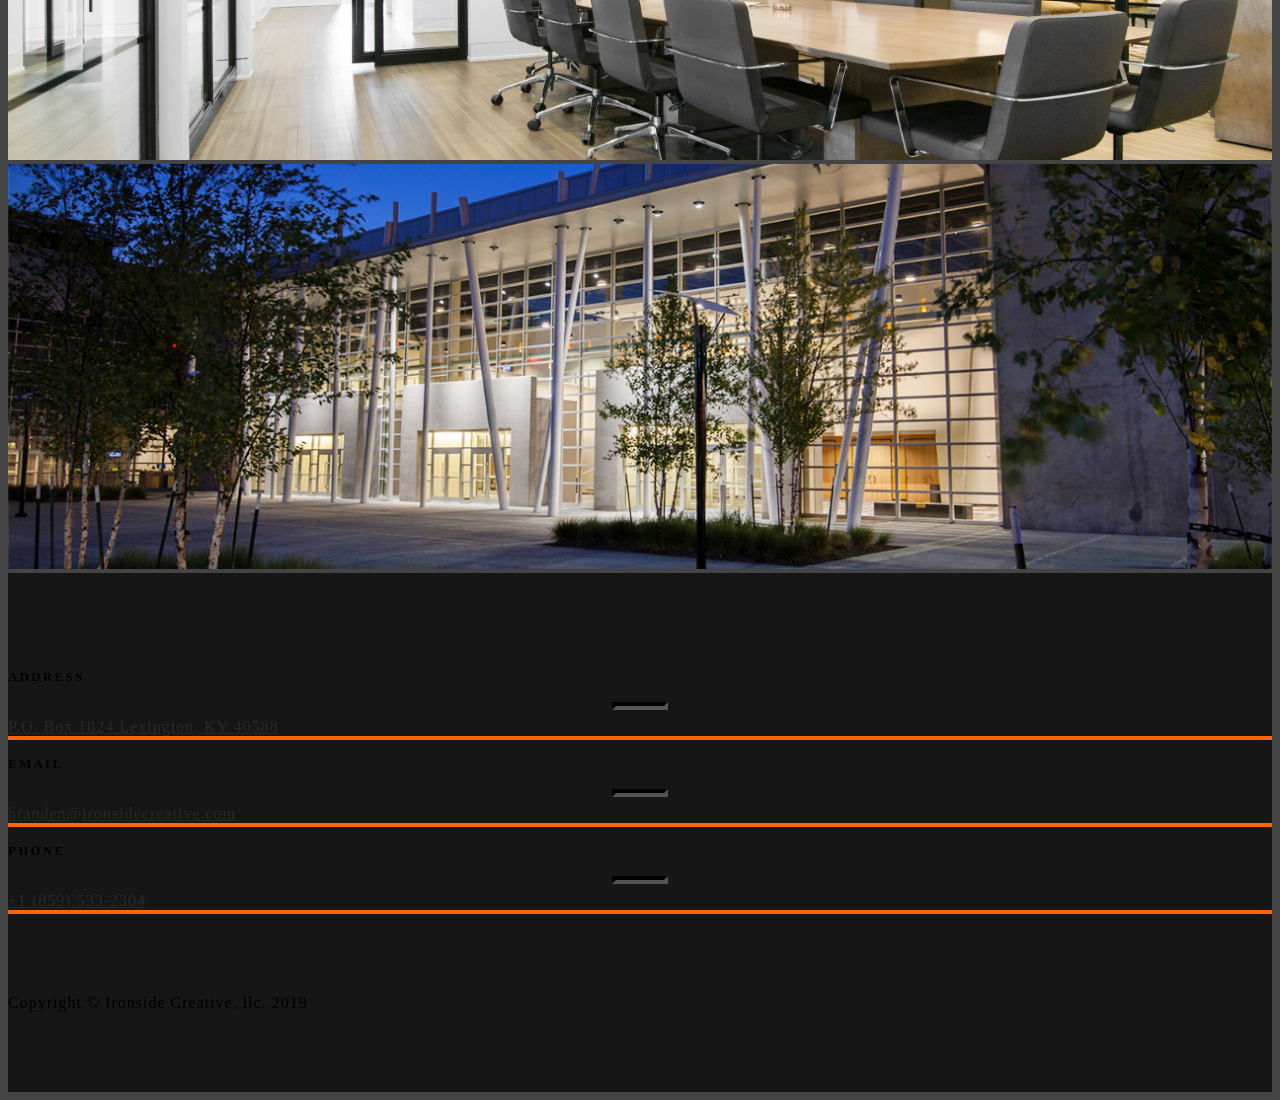
==== commit 78c8ffec: "refactored codebase to use gulp build system...kinda." ====
--- a/index.html
+++ b/index.html
@@ -13,7 +13,7 @@
   <link rel="shortcut icon" type="image/png" href="img/favicon.png"/>
 
   <!-- Bootstrap core CSS -->
-  <link href="node_modules/bootstrap/dist/css/bootstrap.min.css" rel="stylesheet">
+  <link href="vendor/bootstrap/css/bootstrap.min.css" rel="stylesheet">
 
   <!-- fuck me -->
   <!-- Custom fonts for this template -->
@@ -24,7 +24,7 @@
 
   <!-- Custom styles for this template -->
   <link href="css/grayscale.min.css" rel="stylesheet">
-  <link href="css/custom.css" rel="stylesheet">
+  <link href="css/custom.min.css" rel="stylesheet">
 
 </head>
 
@@ -165,11 +165,11 @@
   </footer>
 
   <!-- Bootstrap core JavaScript -->
-  <script src="node_modules/jquery/dist/jquery.min.js"></script>
-  <script src="node_modules/bootstrap/dist/js/bootstrap.bundle.min.js"></script>
+  <script src="vendor/jquery/jquery.min.js"></script>
+  <script src="vendor/bootstrap/js/bootstrap.bundle.min.js"></script>
 
   <!-- Plugin JavaScript -->
-  <script src="node_modules/jquery.easing/jquery.easing.min.js"></script>
+  <script src="vendor/jquery.easing/jquery.easing.min.js"></script>
 
   <!-- Custom scripts for this template -->
   <script src="js/grayscale.min.js"></script>
--- a/css/grayscale.min.css
+++ b/css/grayscale.min.css
@@ -1,421 +1 @@
-
-#mainNav {
-    min-height: 56px;
-    background-color: rgba(255, 255, 255,)
-}
-
-#mainNav .navbar-toggler {
-    font-size: 80%;
-    padding: .75rem;
-    color: rgb(255, 255, 255);
-    border: 1px solid rgb(255, 255, 255)
-}
-
-#mainNav .navbar-toggler:focus {
-    outline: 0
-}
-
-#mainNav .navbar-brand {
-    color: rgb(255, 255, 255);
-    font-family: "Avenir-Medium";
-    font-weight: 700;
-    padding: .9rem 0
-}
-
-#mainNav .navbar-nav .nav-item:hover {
-    color: fade(rgb(34, 255, 0), 80%);
-    outline: 0;
-    background-color: transparent
-}
-
-#mainNav .navbar-nav .nav-item:active, #mainNav .navbar-nav .nav-item:focus {
-    outline: 0;
-    background-color: transparent
-}
-
-@media (min-width:992px) {
-    #mainNav {
-        padding-top: 0;
-        padding-bottom: 0;
-        border-bottom: none;
-        background-color: transparent;
-        -webkit-transition: background-color .3s ease-in-out;
-        transition: background-color .3s ease-in-out
-    }
-    #mainNav .navbar-brand {
-        padding: .5rem 0;
-        color: rgba(255, 255, 255, .5)
-    }
-    #mainNav .nav-link {
-        -webkit-transition: none;
-        transition: none;
-        padding: 2rem 1.5rem;
-        color: rgba(255, 255, 255, .5)
-    }
-    #mainNav .nav-link:hover {
-        color: rgba(250, 121, 35, 0.495)
-    }
-    #mainNav .nav-link:active {
-        color: #fff
-        background-color: transparent;
-    }
-    #mainNav.navbar-shrink {
-        background-color: #fff
-    }
-    #mainNav.navbar-shrink .navbar-brand {
-        color: rgb(255, 102, 0);
-    }
-    #mainNav.navbar-shrink .nav-link {
-        color: #292929;
-        padding: 1.5rem 1.5rem 1.25rem;
-        border-bottom: .25rem solid transparent;
-    }
-    #mainNav.navbar-shrink .nav-link:hover {
-        color: rgb(255, 102, 0);
-    }
-    #mainNav.navbar-shrink .nav-link:active {
-        color: #467370
-    }
-    #mainNav.navbar-shrink .nav-link.active {
-        color: rgb(255, 102, 0);;
-        outline: 0;
-        border-bottom: .25rem solid rgb(255, 102, 0);
-    }
-}
-
-.masthead {
-    position: relative;
-    width: 100%;
-    height: auto;
-    min-height: 35rem;
-    padding: 15rem 0;
-    background: -webkit-gradient(linear, left top, left bottom, from(rgba(22, 22, 22, .3)), color-stop(75%, rgba(22, 22, 22, .7)), to(#161616)), url(../img/bg-masthead.jpg);
-    background: linear-gradient(to bottom, rgba(22, 22, 22, .1) 0, rgba(22, 22, 22, .7) 75%, #161616 100%), url(../img/arc_001.jpg);
-    background-position: center;
-    background-repeat: no-repeat;
-    background-attachment: scroll;
-    background-size: cover
-}
-
-.masthead h1 {
-    font-family: "Avenir-Medium";
-    font-size: 2.5rem;
-    line-height: 2.5rem;
-    letter-spacing: .8rem;
-    background: -webkit-linear-gradient(rgb(255, 102, 0), rgba(255, 72, 72, 0));
-    -webkit-text-fill-color: transparent;
-    -webkit-background-clip: text
-}
-
-.masthead h2 {
-    max-width: 20rem;
-    font-size: 1rem
-}
-
-@media (min-width:768px) {
-    .masthead h1 {
-        font-size: 4rem;
-        line-height: 4rem
-    }
-}
-
-@media (min-width:992px) {
-    .masthead {
-        height: 100vh;
-        padding: 0
-    }
-    .masthead h1 {
-        font-size: 6.5rem;
-        line-height: 6.5rem;
-        letter-spacing: .8rem
-    }
-    .masthead h2 {
-        max-width: 30rem;
-        font-size: 1.25rem
-    }
-}
-
-.btn {
-    -webkit-box-shadow: 0 .1875rem .1875rem 0 rgba(0, 0, 0, .1)!important;
-    box-shadow: 0 .1875rem .1875rem 0 rgba(0, 0, 0, .1)!important;
-    padding: 1.25rem 2rem;
-    font-family: 'open sans';
-    font-size: 80%;
-    text-transform: uppercase;
-    letter-spacing: .15rem;
-    border: 0
-}
-
-.btn-primary {
-    background-color: rgba(0, 0, 0, 0.495)
-}
-
-.btn-primary:hover {
-    background-color: rgba(250, 121, 35, 0.495);
-    color: #fff
-}
-
-.btn-primary:focus {
-    background-color: #ffffff;
-    color: rgb(0, 0, 0)
-}
-
-.btn-primary:active {
-    background-color: #ffffff!important
-}
-
-.about-section {
-    padding-top: 5rem;
-    background: -webkit-gradient(linear, left top, left bottom, from(#161616), color-stop(75%, rgba(22, 22, 22, .9)), to(rgba(22, 22, 22, .8)));
-    background: linear-gradient(to bottom, #161616 0, rgba(22, 22, 22, .9) 75%, rgba(22, 22, 22, .8) 100%)
-}
-
-.about-section p {
-    margin-bottom: 5rem
-}
-
-.projects-section {
-    padding: 10rem 0
-}
-
-.projects-section .featured-text {
-    padding: 2rem
-}
-
-@media (min-width:992px) {
-    .projects-section .featured-text {
-        padding: 0 0 0 2rem;
-        border-left: .5rem solid rgb(255, 102, 0);
-    }
-}
-
-.projects-section .project-text {
-    padding: 3rem;
-    font-size: 90%
-}
-
-@media (min-width:992px) {
-    .projects-section .project-text {
-        padding: 5rem
-    }
-    .projects-section .project-text hr {
-        border-color: rgb(255, 102, 0);;
-        border-width: .25rem;
-        width: 30%
-    }
-}
-
-
-.contact-section {
-    padding: 5rem 0 0
-}
-
-.contact-section .card {
-    border: 0;
-    border-bottom: .25rem solid rgb(255, 102, 0);
-}
-
-.contact-section .card h4 {
-    font-size: .8rem;
-    font-family: 'open sans';
-    text-transform: uppercase;
-    letter-spacing: .15rem
-}
-
-.contact-section .card hr {
-    border-color: #000000;
-    border-width: .25rem;
-    width: 3rem
-}
-
-.contact-section .social {
-    margin-top: 5rem
-}
-
-.contact-section .social a {
-    text-align: center;
-    height: 3rem;
-    width: 3rem;
-    background: rgba(157, 153, 146, 0.331);
-    border-radius: 100%;
-    line-height: 3rem;
-    color: rgba(255, 255, 255, 0.753)
-}
-
-.contact-section .social a:hover {
-    color: rgba(255, 255, 255, .5)
-}
-
-.contact-section .social a:active {
-    color: #fff
-}
-
-body {
-    font-family: "Avenir-Medium";
-    background-color:#444;
-    letter-spacing: .0625em;
-}
-
-a {
-    color: #282929
-}
-
-a:focus, a:hover {
-    text-decoration: none;
-    color: #282929
-}
-
-.bg-black {
-    background-color: #161616!important
-}
-
-.bg-primary {
-    background-color: rgb(255, 102, 0);!important
-}
-
-.text-primary {
-    color: #ff8c00!important
-}
-
-footer {
-    padding: 5rem 0
-}
-
-
-
-/*homepage portfolio */
-
-.portwrapper a {
-    display:inline-block;
-    width:100%;
-    height:45vh;
-    position:relative;
-}
-
-.portwrapper a img {
-    height:100%;
-    width:100%;
-    object-fit:cover;}
-  a:before, a:after{
-    width:100%;
-    position:absolute;
-    opacity:0;
-    transition:opacity 0.3s ease;
-}
-
-.portwrapper a:before{
-    content:'';
-    height:100%;
-    background:rgba(250, 121, 35, 0.495);
-  }
-
-.portwrapper a:after{
-    content:attr(data-title);
-    font-size:24px;
-    top:calc(50% - 0.5em);
-    left:0;
-    text-align:center;
-    color:#fff;
-    text-transform:uppercase;
-  }
-
-.portwrapper a:hover:before, a:hover:after{
-    opacity:1;
-  }
-
-
-/*individual portfolio */
-
-
-
-
-@import url(https://fonts.googleapis.com/css?family=Sarala:400,700);
-
-.wrapper{font-size:0;}/*for inline block spacing*/
-
-@media screen and (max-width: 992px) {
-    .wrapper a{ display:inline-block;
-        width:100%;
-        height:50vh;
-        position:relative;
-    }
-
-    .wrapper a img {
-    height:100%;
-    width:100%;
-    object-fit:cover;}
-    .wrapper a:before, a:after{
-    width:100%;
-    position:absolute;
-    opacity:0;
-    transition:opacity 0.3s ease;
-    }
-
-    .wrapper a:before{
-    content:'';
-    height:100%;
-    background:rgba(250, 121, 35, 0.495);
-    }
-
-    .wrapper a:after{
-    content:attr(data-title);
-    font-size:24px;
-    top:calc(50% - 0.5em);
-    left:0;
-    text-align:center;
-    color:#fff;
-    text-transform:uppercase;
-    }
-
-    .wrapper a:hover:before, a:hover:after{
-    opacity:1;
-    }
-
-}
-
-@media screen and (max-width: 600px) {
-    .wrapper a{ display:inline-block;
-        width:100%;
-        height:70vh;
-        position:relative;
-    }
-
-}
-
-@media screen and (min-width: 993px) {
-    .wrapper a{ display:inline-block;
-        width:33.27%;
-        height:40vh;
-        position:relative;
-        align-content: stretch;
-    }
-
-}
-
-
-/* Portfolio Navigation */
-.navigation {
-    margin: 10px;
-
-}
-.navigation a {
-   display:inline;
-   font-family: "Avenir-Medium";
-   color: rgb(235, 235, 235);
-   font-size: 3rem;
-   letter-spacing: .550em;
-}
-
-.navigation ul {
-    list-style-type: none;
-    margin: 0;
-    padding: 0;
-  }
-
-  .navigation li {
-    display: inline;
-  }
-
-  #interior {
-      background-color: rgb(31, 31, 31);
-  }
+@import url(https://fonts.googleapis.com/css?family=Sarala:400,700);#mainNav{min-height:56px;background-color:#fff}#mainNav .navbar-toggler{font-size:80%;padding:.75rem;color:#fff;border:1px solid #fff}#mainNav .navbar-toggler:focus{outline:0}#mainNav .navbar-brand{color:#fff;font-family:Avenir-Medium;font-weight:700;padding:.9rem 0}#mainNav .navbar-nav .nav-item:hover{color:fade(#2f0,80%);outline:0;background-color:transparent}#mainNav .navbar-nav .nav-item:active,#mainNav .navbar-nav .nav-item:focus{outline:0;background-color:transparent}@media (min-width:992px){#mainNav{padding-top:0;padding-bottom:0;border-bottom:none;background-color:transparent;-webkit-transition:background-color .3s ease-in-out;transition:background-color .3s ease-in-out}#mainNav .navbar-brand{padding:.5rem 0;color:rgba(255,255,255,.5)}#mainNav .nav-link{-webkit-transition:none;transition:none;padding:2rem 1.5rem;color:rgba(255,255,255,.5)}#mainNav .nav-link:hover{color:rgba(250,121,35,.495)}#mainNav .nav-link:active{color:#fff;background-color:transparent}#mainNav.navbar-shrink{background-color:#fff}#mainNav.navbar-shrink .navbar-brand{color:#f60}#mainNav.navbar-shrink .nav-link{color:#292929;padding:1.5rem 1.5rem 1.25rem;border-bottom:.25rem solid transparent}#mainNav.navbar-shrink .nav-link:hover{color:#f60}#mainNav.navbar-shrink .nav-link:active{color:#467370}#mainNav.navbar-shrink .nav-link.active{color:#f60;outline:0;border-bottom:.25rem solid #f60}}.masthead{position:relative;width:100%;height:auto;min-height:35rem;padding:15rem 0;background:-webkit-gradient(linear,left top,left bottom,color-stop(0,rgba(22,22,22,.1)),color-stop(75%,rgba(22,22,22,.7)),to(#161616)),url(../img/arc_001.jpg);background:linear-gradient(to bottom,rgba(22,22,22,.1) 0,rgba(22,22,22,.7) 75%,#161616 100%),url(../img/arc_001.jpg);background-position:center;background-repeat:no-repeat;background-attachment:scroll;background-size:cover}.masthead h1{font-family:Avenir-Medium;font-size:2.5rem;line-height:2.5rem;letter-spacing:.8rem;background:-webkit-linear-gradient(#f60,rgba(255,72,72,0));-webkit-text-fill-color:transparent;-webkit-background-clip:text}.masthead h2{max-width:20rem;font-size:1rem}@media (min-width:768px){.masthead h1{font-size:4rem;line-height:4rem}}@media (min-width:992px){.masthead{height:100vh;padding:0}.masthead h1{font-size:6.5rem;line-height:6.5rem;letter-spacing:.8rem}.masthead h2{max-width:30rem;font-size:1.25rem}}.btn{-webkit-box-shadow:0 .1875rem .1875rem 0 rgba(0,0,0,.1)!important;box-shadow:0 .1875rem .1875rem 0 rgba(0,0,0,.1)!important;padding:1.25rem 2rem;font-family:'open sans';font-size:80%;text-transform:uppercase;letter-spacing:.15rem;border:0}.btn-primary{background-color:rgba(0,0,0,.495)}.btn-primary:hover{background-color:rgba(250,121,35,.495);color:#fff}.btn-primary:focus{background-color:#fff;color:#000}.btn-primary:active{background-color:#fff!important}.about-section{padding-top:5rem;background:-webkit-gradient(linear,left top,left bottom,color-stop(0,#161616),color-stop(75%,rgba(22,22,22,.9)),to(rgba(22,22,22,.8)));background:linear-gradient(to bottom,#161616 0,rgba(22,22,22,.9) 75%,rgba(22,22,22,.8) 100%)}.about-section p{margin-bottom:5rem}.projects-section{padding:10rem 0}.projects-section .featured-text{padding:2rem}@media (min-width:992px){.projects-section .featured-text{padding:0 0 0 2rem;border-left:.5rem solid #f60}}.projects-section .project-text{padding:3rem;font-size:90%}@media (min-width:992px){.projects-section .project-text{padding:5rem}.projects-section .project-text hr{border-color:#f60;border-width:.25rem;width:30%}}.contact-section{padding:5rem 0 0}.contact-section .card{border:0;border-bottom:.25rem solid #f60}.contact-section .card h4{font-size:.8rem;font-family:'open sans';text-transform:uppercase;letter-spacing:.15rem}.contact-section .card hr{border-color:#000;border-width:.25rem;width:3rem}.contact-section .social{margin-top:5rem}.contact-section .social a{text-align:center;height:3rem;width:3rem;background:rgba(157,153,146,.331);border-radius:100%;line-height:3rem;color:rgba(255,255,255,.753)}.contact-section .social a:hover{color:rgba(255,255,255,.5)}.contact-section .social a:active{color:#fff}body{font-family:Avenir-Medium;background-color:#444;letter-spacing:.0625em}a{color:#282929}a:focus,a:hover{text-decoration:none;color:#282929}.bg-black{background-color:#161616!important}.bg-primary{background-color:#f60!important}.text-primary{color:#ff8c00!important}footer{padding:5rem 0}.portwrapper a{display:inline-block;width:100%;height:45vh;position:relative}.portwrapper a img{height:100%;width:100%;-o-object-fit:cover;object-fit:cover}a:after,a:before{width:100%;position:absolute;opacity:0;-webkit-transition:opacity .3s ease;transition:opacity .3s ease}.portwrapper a:before{content:'';height:100%;background:rgba(250,121,35,.495)}.portwrapper a:after{content:attr(data-title);font-size:24px;top:calc(50% - .5em);left:0;text-align:center;color:#fff;text-transform:uppercase}.portwrapper a:hover:before,a:hover:after{opacity:1}.wrapper{font-size:0}@media screen and (max-width:992px){.wrapper a{display:inline-block;width:100%;height:50vh;position:relative;min-width:448px}.wrapper a img{height:100%;width:100%;-o-object-fit:cover;object-fit:cover}.wrapper a:before,a:after{width:100%;position:absolute;opacity:0;-webkit-transition:opacity .3s ease;transition:opacity .3s ease}.wrapper a:before{content:'';height:100%;background:rgba(250,121,35,.495)}.wrapper a:after{content:attr(data-title);font-size:24px;top:calc(50% - .5em);left:0;text-align:center;color:#fff;text-transform:uppercase}.wrapper a:hover:before,a:hover:after{opacity:1}}@media screen and (max-width:600px){.wrapper a{display:inline-block;width:100%;height:70vh;position:relative}}@media screen and (min-width:993px){.wrapper a{display:inline-block;width:33.27%;height:40vh;position:relative;-ms-flex-line-pack:stretch;align-content:stretch}}.navigation{margin:0}.navigation a{display:inline;font-family:Avenir-Medium;color:#ebebeb;font-size:2rem;letter-spacing:.55em;line-height:2.5rem}.navigation ul{list-style-type:none;margin:0;padding:0;text-align:center}.navigation li{display:inline}#interior{background-color:#1f1f1f}
